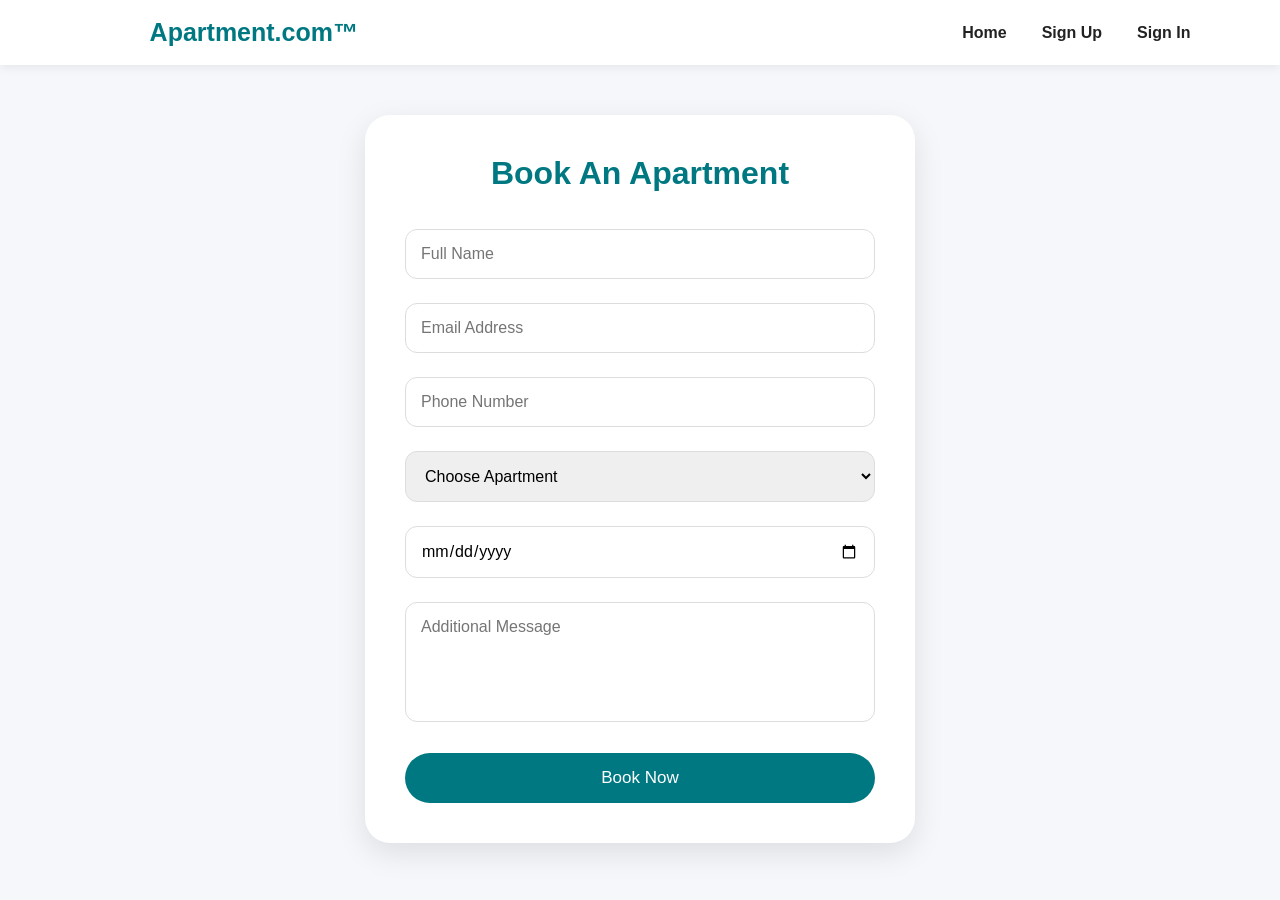
==== booking.html @ 44679d6a "Add files via upload" ====
<!DOCTYPE html>
<html lang="en">
<head>
    <meta charset="UTF-8">
    <meta name="viewport" content="width=device-width, initial-scale=1.0">
    <title>Book Apartment - Apartment.com</title>

    <style>

        *{
            margin: 0;
            padding: 0;
            box-sizing: border-box;
            font-family: Arial, sans-serif;
        }

        body{
            background: #f5f7fa;
        }

        /* ================= NAVBAR ================= */

        .navbar{
            width: 100%;
            background: white;
            padding: 18px 7%;
            position: sticky;
            top: 0;
            z-index: 1000;
            box-shadow: 0 2px 10px rgba(0,0,0,0.08);
        }

        .navdiv{
            display: flex;
            justify-content: space-between;
            align-items: center;
        }

        .logo-area{
            display: flex;
            align-items: center;
            gap: 10px;
        }

        .img1{
            width: 50px;
        }

        .top{
            color: #007882;
            font-size: 25px;
        }

        #nav-links{
            display: flex;
            gap: 35px;
            list-style: none;
        }

        #nav-links li a{
            text-decoration: none;
            color: #222;
            font-weight: 600;
        }

        /* ================= MENU ================= */

        .toggle-btn{
            width: 35px;
            height: 28px;
            display: none;
            flex-direction: column;
            justify-content: space-between;
            cursor: pointer;
        }

        .toggle-btn span{
            width: 100%;
            height: 4px;
            background: #222;
            border-radius: 10px;
            transition: 0.4s;
        }

        .toggle-btn.active span:nth-child(1){
            transform: rotate(45deg) translate(7px,7px);
        }

        .toggle-btn.active span:nth-child(2){
            opacity: 0;
        }

        .toggle-btn.active span:nth-child(3){
            transform: rotate(-45deg) translate(8px,-8px);
        }

        /* ================= BOOKING FORM ================= */

        .booking-container{
            width: 100%;
            min-height: 90vh;
            display: flex;
            justify-content: center;
            align-items: center;
            padding: 50px 20px;
        }

        .booking-box{
            width: 100%;
            max-width: 550px;
            background: white;
            padding: 40px;
            border-radius: 25px;
            box-shadow: 0 10px 30px rgba(0,0,0,0.1);
            position: relative;
            overflow: hidden;
        }

        .booking-box h1{
            text-align: center;
            margin-bottom: 25px;
            color: #007882;
        }

        .booking-box input,
        .booking-box select,
        .booking-box textarea{
            width: 100%;
            padding: 15px;
            margin: 12px 0;
            border: 1px solid #ddd;
            border-radius: 12px;
            outline: none;
            font-size: 16px;
        }

        .booking-box textarea{
            resize: none;
            height: 120px;
        }

        .booking-btn{
            width: 100%;
            padding: 15px;
            border: none;
            border-radius: 40px;
            background: #007882;
            color: white;
            font-size: 17px;
            cursor: pointer;
            margin-top: 15px;
            transition: 0.3s;
        }

        .booking-btn:hover{
            background: #005d63;
        }

        /* ================= SUCCESS ANIMATION ================= */

        .success-box{
            position: absolute;
            inset: 0;
            background: white;
            display: flex;
            justify-content: center;
            align-items: center;
            flex-direction: column;
            transform: scale(0);
            transition: 0.5s;
        }

        .success-box.active{
            transform: scale(1);
        }

        .check{
            width: 100px;
            height: 100px;
            border-radius: 50%;
            background: #00b894;
            display: flex;
            justify-content: center;
            align-items: center;
            color: white;
            font-size: 50px;
            animation: pop 0.5s ease;
        }

        @keyframes pop{

            0%{
                transform: scale(0);
            }

            100%{
                transform: scale(1);
            }

        }

        .success-box h2{
            margin-top: 20px;
            color: #007882;
        }

        .success-box p{
            margin-top: 10px;
            color: #555;
            text-align: center;
            padding: 0 20px;
        }

        /* ================= MOBILE ================= */

        @media(max-width: 768px){

            .toggle-btn{
                display: flex;
            }

            #nav-links{
                position: absolute;
                top: 90px;
                left: -100%;
                width: 100%;
                background: white;
                flex-direction: column;
                text-align: center;
                padding: 30px 0;
                transition: 0.4s;
            }

            #nav-links.active{
                left: 0;
            }

            #nav-links li{
                margin: 20px 0;
            }

            .booking-box{
                padding: 30px 20px;
            }

        }

    </style>

</head>
<body>

<!-- ================= NAVBAR ================= -->

<nav class="navbar">

    <div class="navdiv">

        <div class="logo-area">
            <img src="images/recycle.png" alt="" class="img1">
            <h1 class="top">Apartment.com™</h1>
        </div>

        <!-- MENU -->
        <div class="toggle-btn" id="toggle-btn">
            <span></span>
            <span></span>
            <span></span>
        </div>

        <!-- LINKS -->
        <ul id="nav-links">
            <li><a href="index.html">Home</a></li>
            <li><a href="signup.html">Sign Up</a></li>
            <li><a href="signin.html">Sign In</a></li>
        </ul>

    </div>

</nav>

<!-- ================= BOOKING FORM ================= -->

<div class="booking-container">

    <div class="booking-box">

        <h1>Book An Apartment</h1>

        <form id="bookingForm">

            <input type="text" placeholder="Full Name" required>

            <input type="email" placeholder="Email Address" required>

            <input type="tel" placeholder="Phone Number" required>

            <select required>
                <option value="">Choose Apartment</option>
                <option>Luxury Studio</option>
                <option>Executive Suite</option>
                <option>Family Apartment</option>
                <option>City Penthouse</option>
            </select>

            <input type="date" required>

            <textarea placeholder="Additional Message"></textarea>

            <button type="submit" class="booking-btn">
                Book Now
            </button>

        </form>

        <!-- SUCCESS ANIMATION -->

        <div class="success-box" id="successBox">

            <div class="check">✓</div>

            <h2>Booking Successful!</h2>

            <p>
                Your apartment booking request has been submitted successfully.
            </p>

        </div>

    </div>

</div>

<!-- ================= JAVASCRIPT ================= -->

<script>

    // MENU

    const toggleBtn = document.getElementById("toggle-btn");
    const navLinks = document.getElementById("nav-links");

    toggleBtn.addEventListener("click", () => {

        toggleBtn.classList.toggle("active");
        navLinks.classList.toggle("active");

    });

    // BOOKING ANIMATION

    const bookingForm = document.getElementById("bookingForm");
    const successBox = document.getElementById("successBox");

    bookingForm.addEventListener("submit", function(e){

        e.preventDefault();

        successBox.classList.add("active");

    });

</script>

</body>
</html>
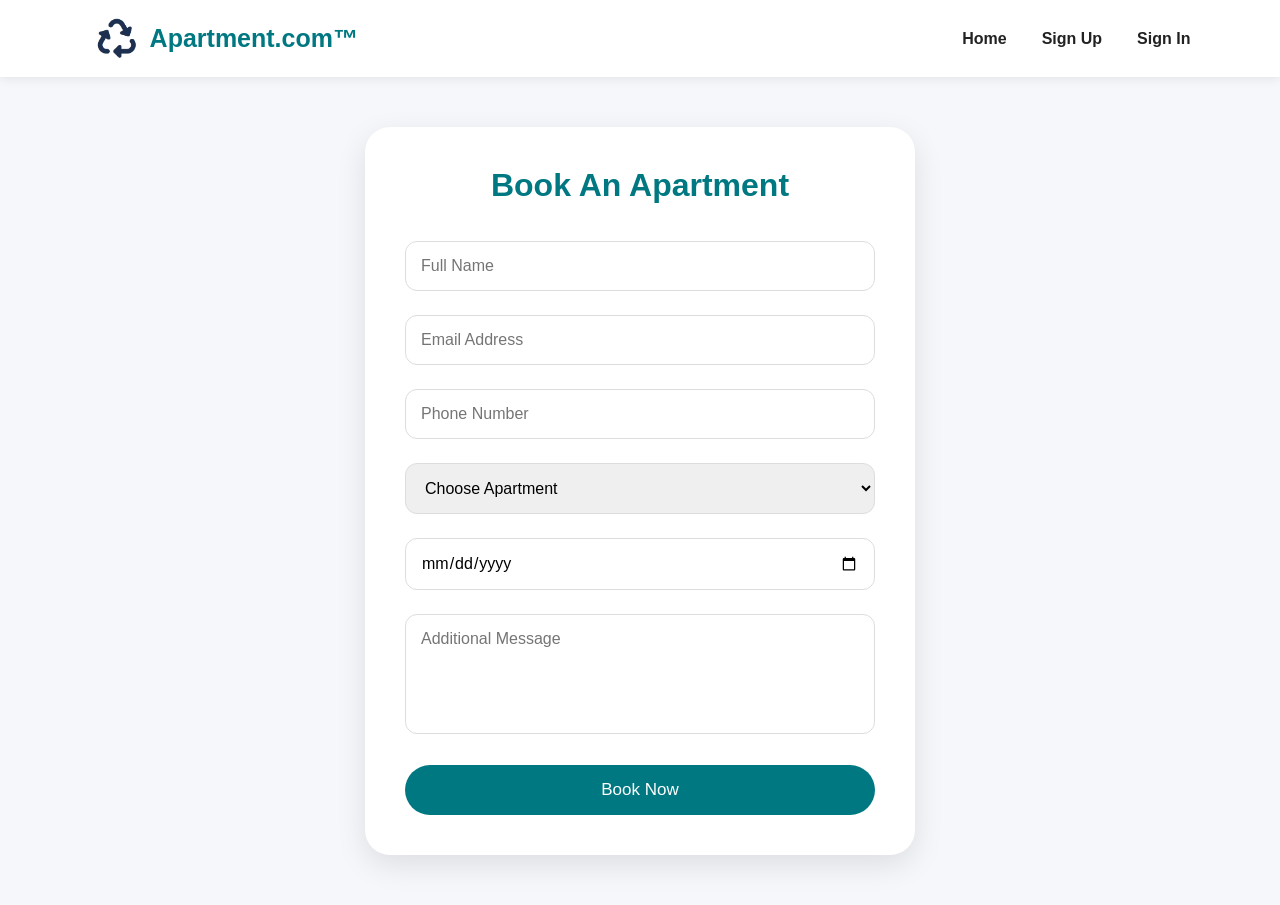
==== commit 2a90296c: "Update booking.html" ====
--- a/booking.html
+++ b/booking.html
@@ -257,7 +257,7 @@
     <div class="navdiv">
 
         <div class="logo-area">
-            <img src="images/recycle.png" alt="" class="img1">
+            <img src="recycle.png" alt="" class="img1">
             <h1 class="top">Apartment.com™</h1>
         </div>
 
@@ -363,4 +363,4 @@
 </script>
 
 </body>
-</html>+</html>
